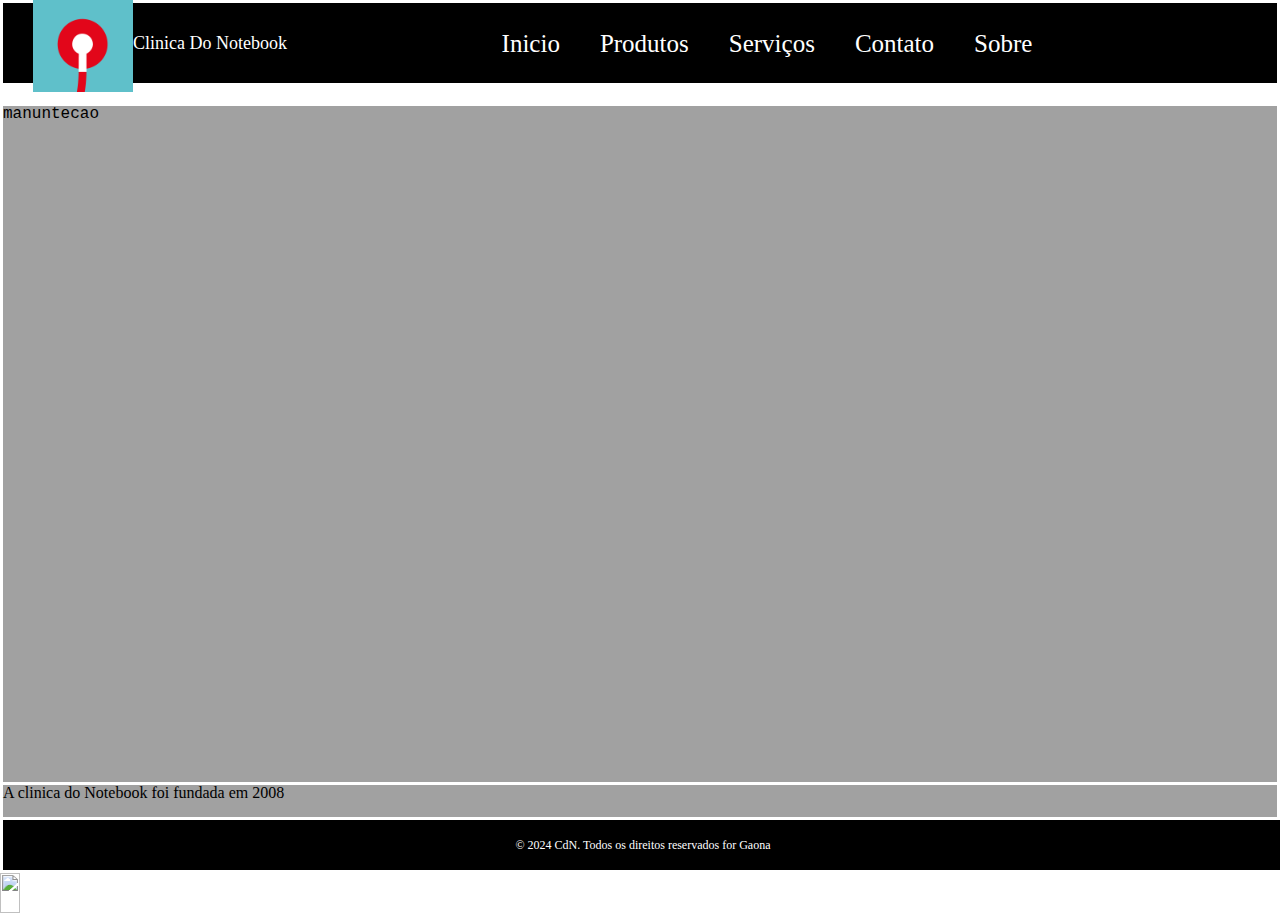
==== index.html @ 81cb4426 "colado" ====
<!DOCTYPE html>
<html lang="pt-br">
<head>
    <meta charset="UTF-8">
    <title>Document</title>
    
    <link rel="stylesheet" href="css/reset.css">
    <link rel="stylesheet" href="css/style.css">
    <link rel="stylesheet" href="css/media-responsivo.css">
    <link rel="stylesheet" href="css/menu-header.css">
    
    <link rel="stylesheet" href="https://cdnjs.cloudflare.com/ajax/libs/font-awesome/5.15.4/css/all.min.css">

    <link rel="shortcut icon" href="favicon.ico">
</head>
<body>
    <header>
        <div id="menu-logo">
            <div style="width: 100px;">
                <img src="logo.png" alt="logo" style="width: 100%;">
            </div>
        
            <div class="titulo">
                    <h1>
                        Clinica Do Notebook
                    </h1>
            </div>
        
            
        
            <nav>
                <input type="checkbox" id="check">
                <label for="check" class="botao-menu">
                    <i class="fa fa-bars"></i>
                </label>

                <ul>
                    <li>
                        <a href="home">Inicio</a>
                    </li>
                    <li>
                        <a href="produtos">Produtos</a>
                    </li>
                    <li>
                        <a href="servicos">Serviços</a>
                    </li>
                    <li>
                        <a href="contato">Contato</a>
                    </li>
                    <li>
                        <a href="sobre">Sobre</a>
                    </li>
                </ul>
            </nav>
        </div>
    </header>
    
    <main>
        <section>
            <h1>manuntecao</h1>
        </section>
    </main>
    
    <aside>
        <section id="sobre">
            <div id="conteudo">
                <label id="texto-sobre">A clinica do Notebook foi fundada em 2008</label>
                <br> <br>
            </div>
        </section>
    </aside>
    
    <footer>
        
        <label>© 2024 CdN. Todos os direitos reservados for Gaona</label>
    </footer>
    
    <a href="https://wa.me/554498682964?text=Olá vim pelo site">
        <img src="assets/whatsapp (2).png" width="40px" height="40px" id="whats">
    </a>
    <script src="js/script.js"></script>
</body>
</html>
---- css/style.css ----
@import url('https://fonts.googleapis.com/css2?family=Poppins&display=swap');


:root{
    --cor-background: #a1a1a1;
}

* {
    margin: 0;
    padding: 0;
    box-sizing: border-box;
    text-decoration: none;
    color: inherit;
    font-family: 'Courier New', Courier, monospace;
}

html{
    scroll-behavior: smooth;
}

main, aside, footer {
    display: flex;
    flex-wrap: wrap;
    margin: 3px;
    background: var(--cor-background);
}

body {
    flex: 1 1 200px;
    display: block;
}

main {
    flex: 20 1 500px;
    height: calc(100vh - 224px);
}

aside {
    flex: 1 1 200px;
}

footer {
    flex: 1 1 100vw;
    background-color: black;
    width: 100%;
    height: 50px;
    display: flex;
    justify-content: center;
    align-items: center;
    color: white;
    font-size: 12px;
}
---- css/media-responsivo.css ----
@media only screen and (max-widht: 923px){
    main{
        height: calc(100vh - 330px);
    }

    aside {
        flex: 1 1 100vh;
        height: 100px;
    }
}

@media only screen and (max-widht: 757px){
    nav {
        height: 100px;
    }
    main {
        height: calc(100vh - 436px);
    }
}
---- css/menu-header.css ----
header, nav{
    display: flex;
    flex-wrap: wrap;
    margin: 3px;
}

header {
    flex: 1 1 100vw;
    height: 100px;
}

/* menu hamburguer*/
input[type="checkbox"]:checked ~ ul {
    display: block;
}

/* menu-hamburguer*/

/* menu-links */
nav {
    flex: 1 1 200px;
    justify-content: center;
}

nav ul{
    display: flex;
    justify-content: space-between;
    list-style: none;
}

nav ul li{
    display: inline-block;
}

nav ul li a{
    font-size: 25px;
    padding: 0px 20px;
    text-decoration: none;
    color: white;
}

nav ul li a:hover{
    padding: 0px 20px;
    color: white;
    background-color: rgb(36, 36, 36);
}
/* menu-links*/

#menu-logo {
    display: flex;
    justify-content: space-between;
    background-color: black;
    width: 100%;
    height: 80px;
    align-items: center;
    padding-left: 30px;
    padding-right: 30px;
}

.botao-menu {
    font-size: 30px;
    color: white;
    float: right;
    line-height: 0;
    cursor: pointer;
    margin-right: 40px;
    display: none;
}

#check {
    display: none;
}

.titulo{
    color: white;
    text-align: center;
    font-size: large;
}

@media(max-width:1024px) {
    .botao-menu {
        display: block;
    }

    nav {
        position: absolute;
        right: 0;
    }

    ul {
        position: fixed;
        width: 50%;
        height: 100vh;
        background: #000000e3;
        top: 80px;
        right: -100%;
        text-align: center;
        transition: all 0.5s;
        flex-direction: column;
    }

    nav ul li {
        display: block;
        margin: 50px 0;
        line-height: 30px;
    }

    nav ul li a {
        font-size: 20px;
    }

    #check:checked ~ ul {
        right: 0;
        display: block;
        transition: 0.5s;
    }
}
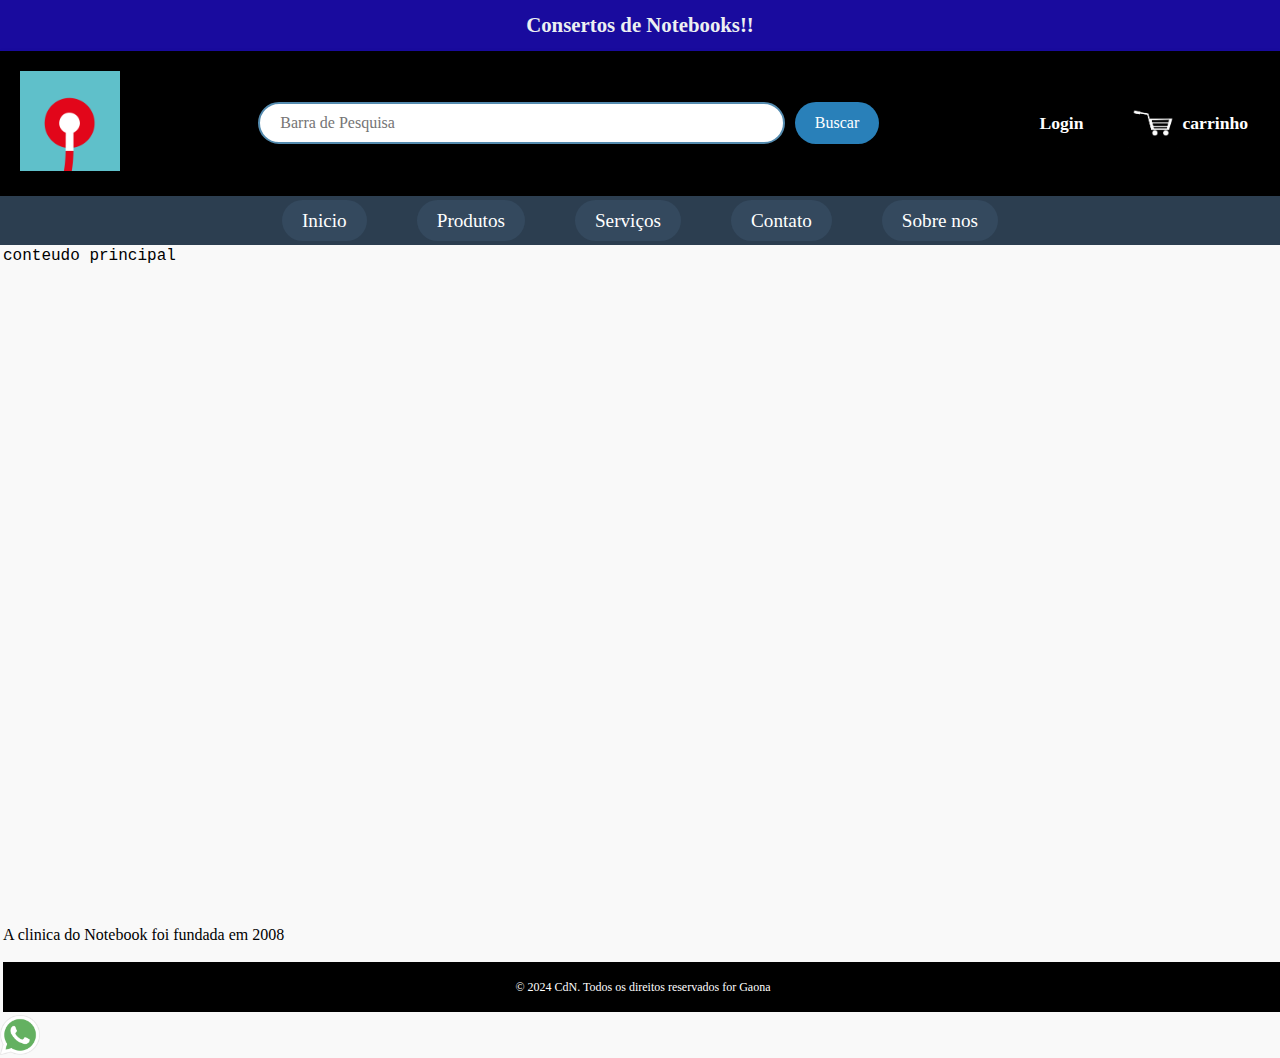
==== commit 46bac8f2: "copiado2" ====
--- a/index.html
+++ b/index.html
@@ -6,18 +6,66 @@
     
     <link rel="stylesheet" href="css/reset.css">
     <link rel="stylesheet" href="css/style.css">
+    <link rel="stylesheet" href="css/header.css">
     <link rel="stylesheet" href="css/media-responsivo.css">
-    <link rel="stylesheet" href="css/menu-header.css">
-    
+
+
     <link rel="stylesheet" href="https://cdnjs.cloudflare.com/ajax/libs/font-awesome/5.15.4/css/all.min.css">
 
     <link rel="shortcut icon" href="favicon.ico">
 </head>
 <body>
-    <header>
+    <div class="top-bar">
+        <h1>Consertos de Notebooks!!</h1>
+    </div>
+    
+    <header class="main-header">
+        <div class="logo">
+            <a href="#inicio">
+                <img src="images/logo.png" alt="logo">
+                
+            </a>
+            </div>
+
+        <div class="search-bar">
+            <input type="text" placeholder="Barra de Pesquisa">
+            <button type="submit">Buscar</button>
+        </div>
+
+        <div class="header-icons">
+            <a href="#login" class="login">Login</a>
+            <a href="#carrinho" class="cart">
+                <img src="images/carrinho.png" alt="carrinho">
+                <span>carrinho</span>
+            </a>
+        </div>
+
+        <div class="hamburger-menu" id="hamburger-menu">
+            <span></span>
+            <span></span>
+            <span></span>
+        </div>
+    </header>
+
+    <nav class="navbar">
+        <input type="checkbox" id="check">
+        <label for="check" class="botao-menu">
+            <i class="fa fa-bars"></i>
+        </label>
+        <ul>
+            <li><a href="#inicio">Inicio</a></li>
+            <li><a href="#produtos">Produtos</a></li>
+            <li><a href="#servicos">Serviços</a></li>
+            <li><a href="#contato">Contato</a></li>
+            <li><a href="#sobre">Sobre nos</a></li>
+        </ul>
+
+    </nav>
+
+        <!--a
         <div id="menu-logo">
             <div style="width: 100px;">
-                <img src="logo.png" alt="logo" style="width: 100%;">
+                <img src="images/logo.png" alt="logo" style="width: 100%;">
             </div>
         
             <div class="titulo">
@@ -53,12 +101,13 @@
                 </ul>
             </nav>
         </div>
-    </header>
+        -->
+
     
     <main>
-        <section>
-            <h1>manuntecao</h1>
-        </section>
+        <div class="conteudo">
+            <p>conteudo principal</p>
+        </div>
     </main>
     
     <aside>
@@ -75,9 +124,28 @@
         <label>© 2024 CdN. Todos os direitos reservados for Gaona</label>
     </footer>
     
-    <a href="https://wa.me/554498682964?text=Olá vim pelo site">
-        <img src="assets/whatsapp (2).png" width="40px" height="40px" id="whats">
-    </a>
+
+    
+
+        <!--começo-do-whatsap-->
+    <style>
+        .whatsapp {
+            position: fixed;
+            bottom: 3%;
+            right: 1%;
+            padding: 10px;
+            z-index: 10000000;
+        }
+    </style>
+    <div>
+        <a href="https://wa.me/554498682964?text=Olá, Clinica Do Notebook" target="_blank">
+            <img src="images/whatsapp.png" width="40px" height="40px" id="whatsapp">
+        </a>
+    </div>
+        <!--fim-do-whatsap-->
+
+
+
     <script src="js/script.js"></script>
 </body>
 </html>--- a/css/style.css
+++ b/css/style.css
@@ -2,7 +2,7 @@
 
 
 :root{
-    --cor-background: #a1a1a1;
+    --cor-background: #ffffff00;
 }
 
 * {
@@ -28,6 +28,7 @@
 body {
     flex: 1 1 200px;
     display: block;
+    background-color: #f9f9f9;
 }
 
 main {
--- a/css/header.css
+++ b/css/header.css
@@ -0,0 +1,192 @@
+:root{
+    --azul-marinho:#62b1e6;
+    --cor-topbar: #190b9e;
+    --cor-header:#000000;
+}
+
+
+/*barra superior*/
+
+.top-bar{
+    background-color: var(--cor-topbar);
+    color: #ecf0f1;
+    text-align: center;
+    padding: 15px 0;
+    font-size: 1.3rem;
+    font-weight: bold;
+}
+/*barra superior*/
+
+/*imagens*/
+
+.cart img{
+    width: 50px;
+    height: 50px;
+    margin-right: 5px;
+}
+
+.logo img{
+    width: 100px;
+    height: 100px;
+    margin-right: 10px;
+}
+/*imagens*/
+
+
+/*header principal*/
+
+.main-header{
+    display: flex;
+    align-items: center;
+    padding: 20px;
+    background-color: var(--cor-header);
+    justify-content: space-between;
+    box-shadow: 0px 4px 8px rgba(0,0,0,0.1);
+}
+
+.logo{
+    display: flex;
+    align-items: center;
+    font-size: 1.7rem;
+    font-weight: bold;
+    color: #2c3e50;
+}
+
+
+
+.search-bar{
+    flex: 1;
+    display: flex;
+    justify-content: center;
+}
+
+.search-bar input{
+    padding: 10px;
+    border: 2px solid #548baf;
+    border-radius: 25px;
+    padding-left: 20px;
+    width: 60%;
+}
+
+.search-bar input:focus{
+    border-color:var(--azul-marinho);
+}
+
+.search-bar button{
+    padding: 10px 20px;
+    border: none;
+    border-radius: 25px;
+    margin-left: 10px;
+    color: white;
+    background-color: #2980b9;
+    cursor: pointer;
+    transition: background-color 0.3s ease;
+}
+
+.search-bar button:hover{
+    background-color: #3498db;
+}
+
+.header-icons{
+    display: flex;
+    align-items: center;
+}
+
+.login, .cart{
+    display:flex;
+    align-items: center;
+    color: #ffffff;
+    text-decoration: none;
+    font-size: 1.1rem;
+    font-weight: bold;
+    margin-left: 20px;
+    padding: 10px;
+    border: 2px solid transparent;
+    transition: border-color 0.3s ease, color 0.3s ease;
+}
+
+.login:hover, .cart:hover{
+    border-color: #2980b9;
+    color: #2980b9;
+}
+
+/*header principal*/
+
+
+/*navbars*/
+.navbar{
+    background-color: #2c3e50;
+    padding: 15px;
+}
+
+.navbar ul{
+    display: flex;
+    justify-content: center;
+    list-style: none;
+    gap: 50px;
+}
+
+.navbar ul li{
+    font-size: 1.2rem;
+}
+
+.navbar ul li a{
+    color: white;
+    text-decoration: none;
+    padding: 10px 20px;
+    border-radius: 25px;
+    background-color: #34495e;
+    transition: background-color 0.3 ease;
+}
+
+.navbar ul li a:hover{
+    background-color: var(--azul-marinho);
+}
+
+/*menu*/
+/* menu hamburguer*/
+input[type="checkbox"]:checked ~ ul {
+    display: block;
+}
+
+.hamburger-menu {
+    display: none;
+    flex-direction: column;
+    justify-content: space-between;
+    width: 30px;
+    height: 20px;
+    cursor: pointer;
+}
+
+.hamburger-menu span{
+    display: block;
+    height: 3px;
+    background-color: #2c3e50;
+    border-radius: 5px;
+}
+
+#menu-logo {
+    display: flex;
+    justify-content: space-between;
+    background-color: black;
+    width: 100%;
+    height: 80px;
+    align-items: center;
+    padding-left: 30px;
+    padding-right: 30px;
+}
+
+.botao-menu {
+    font-size: 30px;
+    color: white;
+    float: right;
+    line-height: 0;
+    cursor: pointer;
+    margin-right: 40px;
+    display: none;
+}
+
+#check {
+    display: none;
+}
+/*menu*/--- a/css/media-responsivo.css
+++ b/css/media-responsivo.css
@@ -1,19 +1,35 @@
-@media only screen and (max-widht: 923px){
-    main{
-        height: calc(100vh - 330px);
+@media (max-width: 768px) {
+    .main-header {
+        flex-direction: column;
+        align-items: flex-start;
     }
 
-    aside {
-        flex: 1 1 100vh;
-        height: 100px;
+    .search-bar {
+        width: 100%;
+        margin-top: 10px;
     }
-}
 
-@media only screen and (max-widht: 757px){
-    nav {
-        height: 100px;
+    .search-bar input {
+        width: 80%;
     }
-    main {
-        height: calc(100vh - 436px);
+
+    .navbar {
+        display: none;
+    }
+
+    .navbar.active {
+        display: block;
+        padding: 10px;
+        background-color: #2c3e50;
+    }
+
+    .navbar ul {
+        flex-direction: column;
+        gap: 20px;
+    }
+
+    .hamburger-menu {
+        display: flex;
+        margin-left: auto;
     }
 }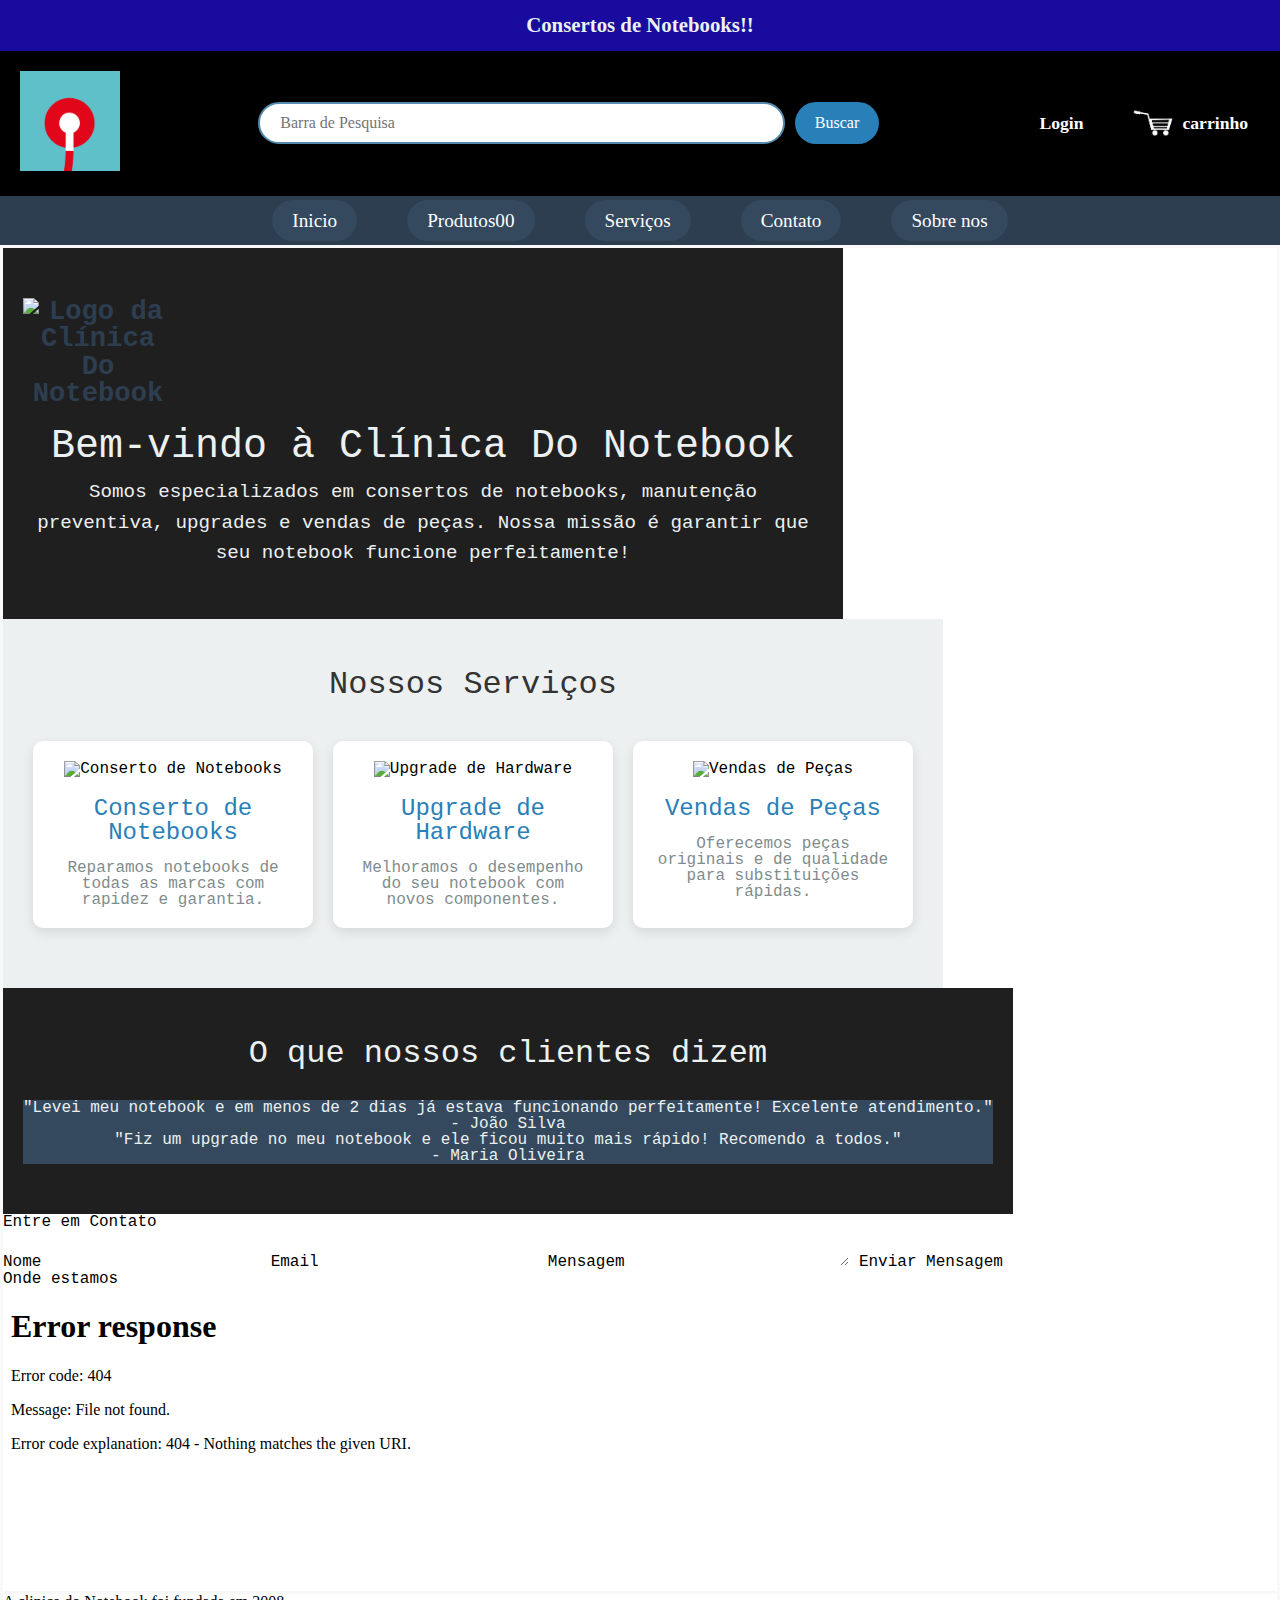
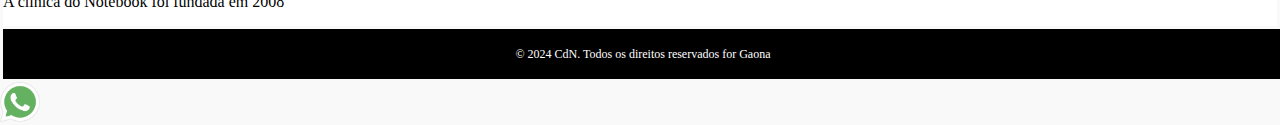
==== commit c481df1a: "main" ====
--- a/index.html
+++ b/index.html
@@ -7,6 +7,7 @@
     <link rel="stylesheet" href="css/reset.css">
     <link rel="stylesheet" href="css/style.css">
     <link rel="stylesheet" href="css/header.css">
+    <link rel="stylesheet" href="css/main.css">
     <link rel="stylesheet" href="css/media-responsivo.css">
 
 
@@ -54,61 +55,101 @@
         </label>
         <ul>
             <li><a href="#inicio">Inicio</a></li>
-            <li><a href="#produtos">Produtos</a></li>
+            <li><a href="#produtos">Produtos00</a></li>
             <li><a href="#servicos">Serviços</a></li>
             <li><a href="#contato">Contato</a></li>
             <li><a href="#sobre">Sobre nos</a></li>
         </ul>
 
     </nav>
-
-        <!--a
-        <div id="menu-logo">
-            <div style="width: 100px;">
-                <img src="images/logo.png" alt="logo" style="width: 100%;">
-            </div>
-        
-            <div class="titulo">
-                    <h1>
-                        Clinica Do Notebook
-                    </h1>
-            </div>
-        
-            
-        
-            <nav>
-                <input type="checkbox" id="check">
-                <label for="check" class="botao-menu">
-                    <i class="fa fa-bars"></i>
-                </label>
-
-                <ul>
-                    <li>
-                        <a href="home">Inicio</a>
-                    </li>
-                    <li>
-                        <a href="produtos">Produtos</a>
-                    </li>
-                    <li>
-                        <a href="servicos">Serviços</a>
-                    </li>
-                    <li>
-                        <a href="contato">Contato</a>
-                    </li>
-                    <li>
-                        <a href="sobre">Sobre</a>
-                    </li>
-                </ul>
-            </nav>
-        </div>
-        -->
-
+    
+    
+    
+    
     
     <main>
-        <div class="conteudo">
-            <p>conteudo principal</p>
-        </div>
+        <!-- Seção de Apresentação -->
+        <section id="apresentacao">
+            <div class="logo">
+                <img src="images/logo-grande.png" alt="Logo da Clínica Do Notebook">
+            </div>
+            <div class="texto-apresentacao">
+                <h1>Bem-vindo à Clínica Do Notebook</h1>
+                <p>
+                    Somos especializados em consertos de notebooks, manutenção preventiva, upgrades e vendas de peças. 
+                    Nossa missão é garantir que seu notebook funcione perfeitamente!
+                </p>
+            </div>
+        </section>
+    
+        <!-- Seção de Serviços -->
+        <section id="servicos">
+            <h2>Nossos Serviços</h2>
+            <div class="servicos-container">
+                <div class="servico-item">
+                    <img src="images/conserto.png" alt="Conserto de Notebooks">
+                    <h3>Conserto de Notebooks</h3>
+                    <p>Reparamos notebooks de todas as marcas com rapidez e garantia.</p>
+                </div>
+                <div class="servico-item">
+                    <img src="images/upgrade.png" alt="Upgrade de Hardware">
+                    <h3>Upgrade de Hardware</h3>
+                    <p>Melhoramos o desempenho do seu notebook com novos componentes.</p>
+                </div>
+                <div class="servico-item">
+                    <img src="images/vendas.png" alt="Vendas de Peças">
+                    <h3>Vendas de Peças</h3>
+                    <p>Oferecemos peças originais e de qualidade para substituições rápidas.</p>
+                </div>
+            </div>
+        </section>
+    
+        <!-- Seção de Depoimentos -->
+        <section id="depoimentos">
+            <h2>O que nossos clientes dizem</h2>
+            <div class="depoimento">
+                <p>"Levei meu notebook e em menos de 2 dias já estava funcionando perfeitamente! Excelente atendimento."</p>
+                <span>- João Silva</span>
+            </div>
+            <div class="depoimento">
+                <p>"Fiz um upgrade no meu notebook e ele ficou muito mais rápido! Recomendo a todos."</p>
+                <span>- Maria Oliveira</span>
+            </div>
+        </section>
+    
+        <!-- Seção de Contato -->
+        <section id="contato">
+            <h2>Entre em Contato</h2>
+            <form action="#" method="POST">
+                <label for="nome">Nome</label>
+                <input type="text" id="nome" name="nome" required>
+    
+                <label for="email">Email</label>
+                <input type="email" id="email" name="email" required>
+    
+                <label for="mensagem">Mensagem</label>
+                <textarea id="mensagem" name="mensagem" required></textarea>
+    
+                <button type="submit">Enviar Mensagem</button>
+            </form>
+            <div class="localizacao">
+                <h3>Onde estamos</h3>
+                <iframe src="link-do-mapa" width="100%" height="300px"></iframe>
+            </div>
+        </section>
     </main>
+    
+    
+    
+    
+    
+    
+    
+    
+    
+    
+    
+    
     
     <aside>
         <section id="sobre">
@@ -118,7 +159,6 @@
             </div>
         </section>
     </aside>
-    
     <footer>
         
         <label>© 2024 CdN. Todos os direitos reservados for Gaona</label>
@@ -129,7 +169,7 @@
 
         <!--começo-do-whatsap-->
     <style>
-        .whatsapp {
+        .whatsapp img{
             position: fixed;
             bottom: 3%;
             right: 1%;
--- a/css/style.css
+++ b/css/style.css
@@ -2,7 +2,7 @@
 
 
 :root{
-    --cor-background: #ffffff00;
+    --cor-background: #ffffff;
 }
 
 * {
@@ -31,7 +31,7 @@
     background-color: #f9f9f9;
 }
 
-main {
+/*main {
     flex: 20 1 500px;
     height: calc(100vh - 224px);
 }
@@ -39,9 +39,8 @@
 aside {
     flex: 1 1 200px;
 }
-
+*/
 footer {
-    flex: 1 1 100vw;
     background-color: black;
     width: 100%;
     height: 50px;
--- a/css/main.css
+++ b/css/main.css
@@ -0,0 +1,93 @@
+/* Seção de Apresentação */
+#apresentacao {
+    background-color: #1f1f1f;
+    color: #ecf0f1;
+    text-align: center;
+    padding: 50px 20px;
+}
+
+#apresentacao .logo img {
+    width: 150px;
+    height: auto;
+    margin-bottom: 20px;
+}
+
+#apresentacao h1 {
+    font-size: 2.5rem;
+    margin-bottom: 10px;
+}
+
+#apresentacao p {
+    font-size: 1.2rem;
+    margin-top: 0;
+    max-width: 800px;
+    margin: 0 auto;
+    line-height: 1.6;
+}
+
+/* Seção de Serviços */
+#servicos {
+    background-color: #ecf0f1;
+    padding: 50px 20px;
+    text-align: center;
+}
+
+#servicos h2 {
+    font-size: 2rem;
+    margin-bottom: 30px;
+    color: #333;
+}
+
+.servicos-container {
+    display: flex;
+    justify-content: space-around;
+    flex-wrap: wrap;
+}
+
+.servico-item {
+    background-color: #ffffff;
+    border-radius: 10px;
+    box-shadow: 0px 4px 12px rgba(0,0,0,0.1);
+    width: 280px;
+    padding: 20px;
+    margin: 10px;
+    transition: transform 0.3s ease;
+}
+
+.servico-item img {
+    width: 60px;
+    height: 60px;
+    margin-bottom: 20px;
+}
+
+.servico-item h3 {
+    font-size: 1.5rem;
+    margin-bottom: 15px;
+    color: #2980b9;
+}
+
+.servico-item p {
+    font-size: 1rem;
+    color: #7f8c8d;
+}
+
+.servico-item:hover {
+    transform: translateY(-10px);
+}
+
+/* Seção de Depoimentos */
+#depoimentos {
+    background-color: #1f1f1f;
+    color: #ecf0f1;
+    padding: 50px 20px;
+    text-align: center;
+}
+
+#depoimentos h2 {
+    font-size: 2rem;
+    margin-bottom: 30px;
+}
+
+.depoimento {
+    background-color: #34495e;
+}
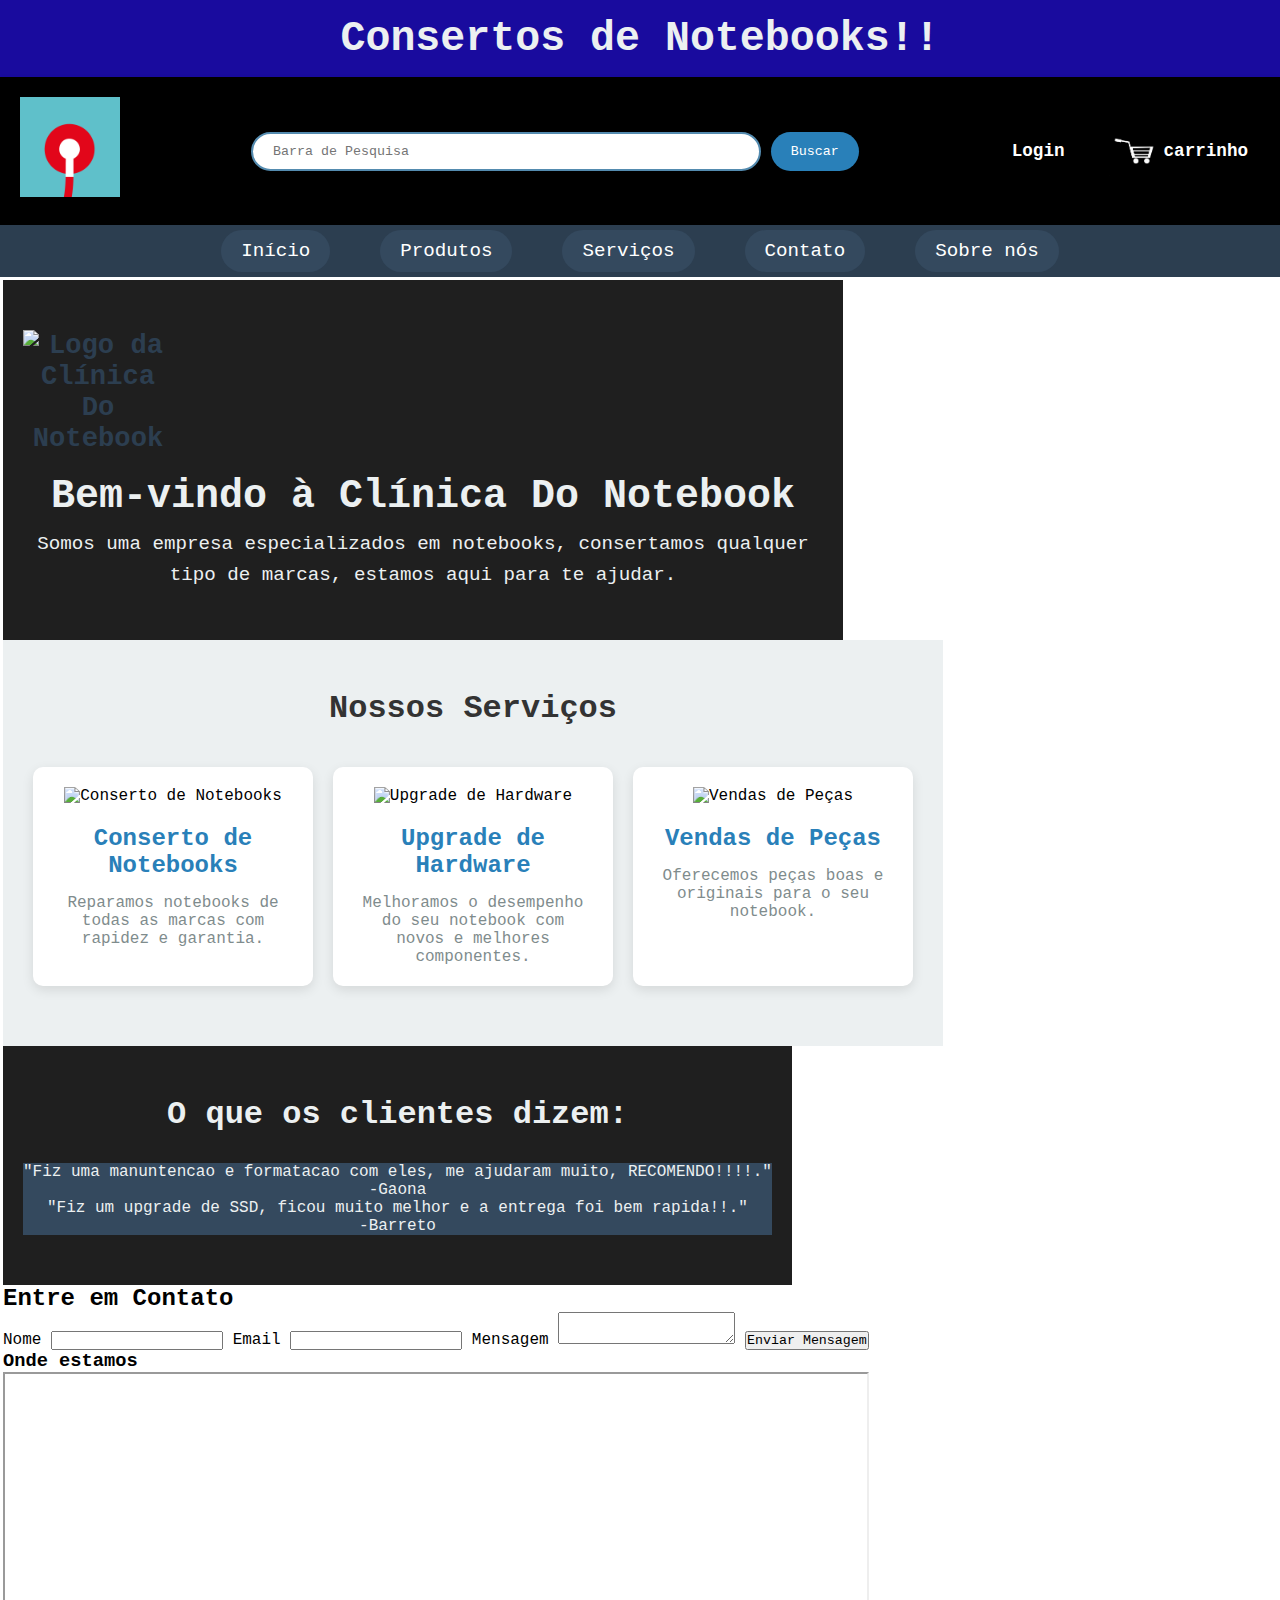
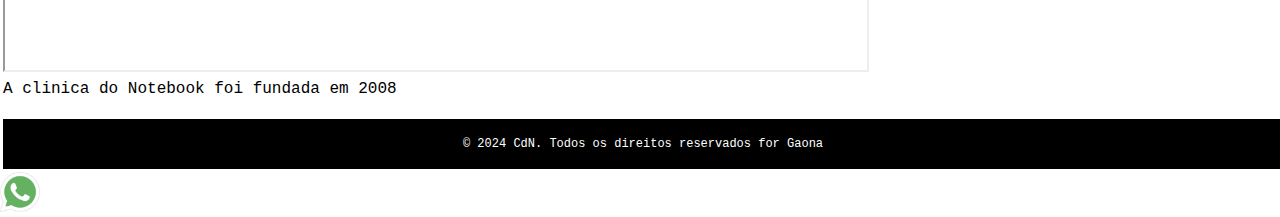
==== commit 88063e6b: "resolvido1" ====
--- a/index.html
+++ b/index.html
@@ -4,7 +4,7 @@
     <meta charset="UTF-8">
     <title>Document</title>
     
-    <link rel="stylesheet" href="css/reset.css">
+    <!--<link rel="stylesheet" href="css/reset.css">-->
     <link rel="stylesheet" href="css/style.css">
     <link rel="stylesheet" href="css/header.css">
     <link rel="stylesheet" href="css/main.css">
@@ -54,11 +54,11 @@
             <i class="fa fa-bars"></i>
         </label>
         <ul>
-            <li><a href="#inicio">Inicio</a></li>
-            <li><a href="#produtos">Produtos00</a></li>
+            <li><a href="#inicio">Início</a></li>
+            <li><a href="#produtos">Produtos</a></li>
             <li><a href="#servicos">Serviços</a></li>
             <li><a href="#contato">Contato</a></li>
-            <li><a href="#sobre">Sobre nos</a></li>
+            <li><a href="#sobre">Sobre nós</a></li>
         </ul>
 
     </nav>
@@ -75,9 +75,7 @@
             </div>
             <div class="texto-apresentacao">
                 <h1>Bem-vindo à Clínica Do Notebook</h1>
-                <p>
-                    Somos especializados em consertos de notebooks, manutenção preventiva, upgrades e vendas de peças. 
-                    Nossa missão é garantir que seu notebook funcione perfeitamente!
+                <p>Somos uma empresa especializados em notebooks, consertamos qualquer tipo de marcas, estamos aqui para te ajudar.
                 </p>
             </div>
         </section>
@@ -94,26 +92,26 @@
                 <div class="servico-item">
                     <img src="images/upgrade.png" alt="Upgrade de Hardware">
                     <h3>Upgrade de Hardware</h3>
-                    <p>Melhoramos o desempenho do seu notebook com novos componentes.</p>
+                    <p>Melhoramos o desempenho do seu notebook com novos e melhores componentes.</p>
                 </div>
                 <div class="servico-item">
                     <img src="images/vendas.png" alt="Vendas de Peças">
                     <h3>Vendas de Peças</h3>
-                    <p>Oferecemos peças originais e de qualidade para substituições rápidas.</p>
+                    <p>Oferecemos peças boas e originais para o seu notebook.</p>
                 </div>
             </div>
         </section>
     
         <!-- Seção de Depoimentos -->
         <section id="depoimentos">
-            <h2>O que nossos clientes dizem</h2>
+            <h2>O que os clientes dizem:</h2>
             <div class="depoimento">
-                <p>"Levei meu notebook e em menos de 2 dias já estava funcionando perfeitamente! Excelente atendimento."</p>
-                <span>- João Silva</span>
+                <p>"Fiz uma manuntencao e formatacao com eles, me ajudaram muito, RECOMENDO!!!!."</p>
+                <span>-Gaona</span>
             </div>
             <div class="depoimento">
-                <p>"Fiz um upgrade no meu notebook e ele ficou muito mais rápido! Recomendo a todos."</p>
-                <span>- Maria Oliveira</span>
+                <p>"Fiz um upgrade de SSD, ficou muito melhor e a entrega foi bem rapida!!."</p>
+                <span>-Barreto</span>
             </div>
         </section>
     
@@ -134,7 +132,7 @@
             </form>
             <div class="localizacao">
                 <h3>Onde estamos</h3>
-                <iframe src="link-do-mapa" width="100%" height="300px"></iframe>
+                <iframe src="https://www.google.com/maps/place/Clinica+do+Notebook/@-24.0475613,-52.3802292,17.75z/data=!4m6!3m5!1s0x94ed753e125a5e67:0xe887b71cb543179d!8m2!3d-24.0475156!4d-52.3794284!16s%2Fg%2F1pzsltlgl?entry=ttu&g_ep=EgoyMDI0MDkyMi4wIKXMDSoASAFQAw%3D%3D" width="100%" height="300px"></iframe>
             </div>
         </section>
     </main>
--- a/css/style.css
+++ b/css/style.css
@@ -25,13 +25,13 @@
     background: var(--cor-background);
 }
 
-body {
+/*body {
     flex: 1 1 200px;
     display: block;
     background-color: #f9f9f9;
 }
 
-/*main {
+main {
     flex: 20 1 500px;
     height: calc(100vh - 224px);
 }
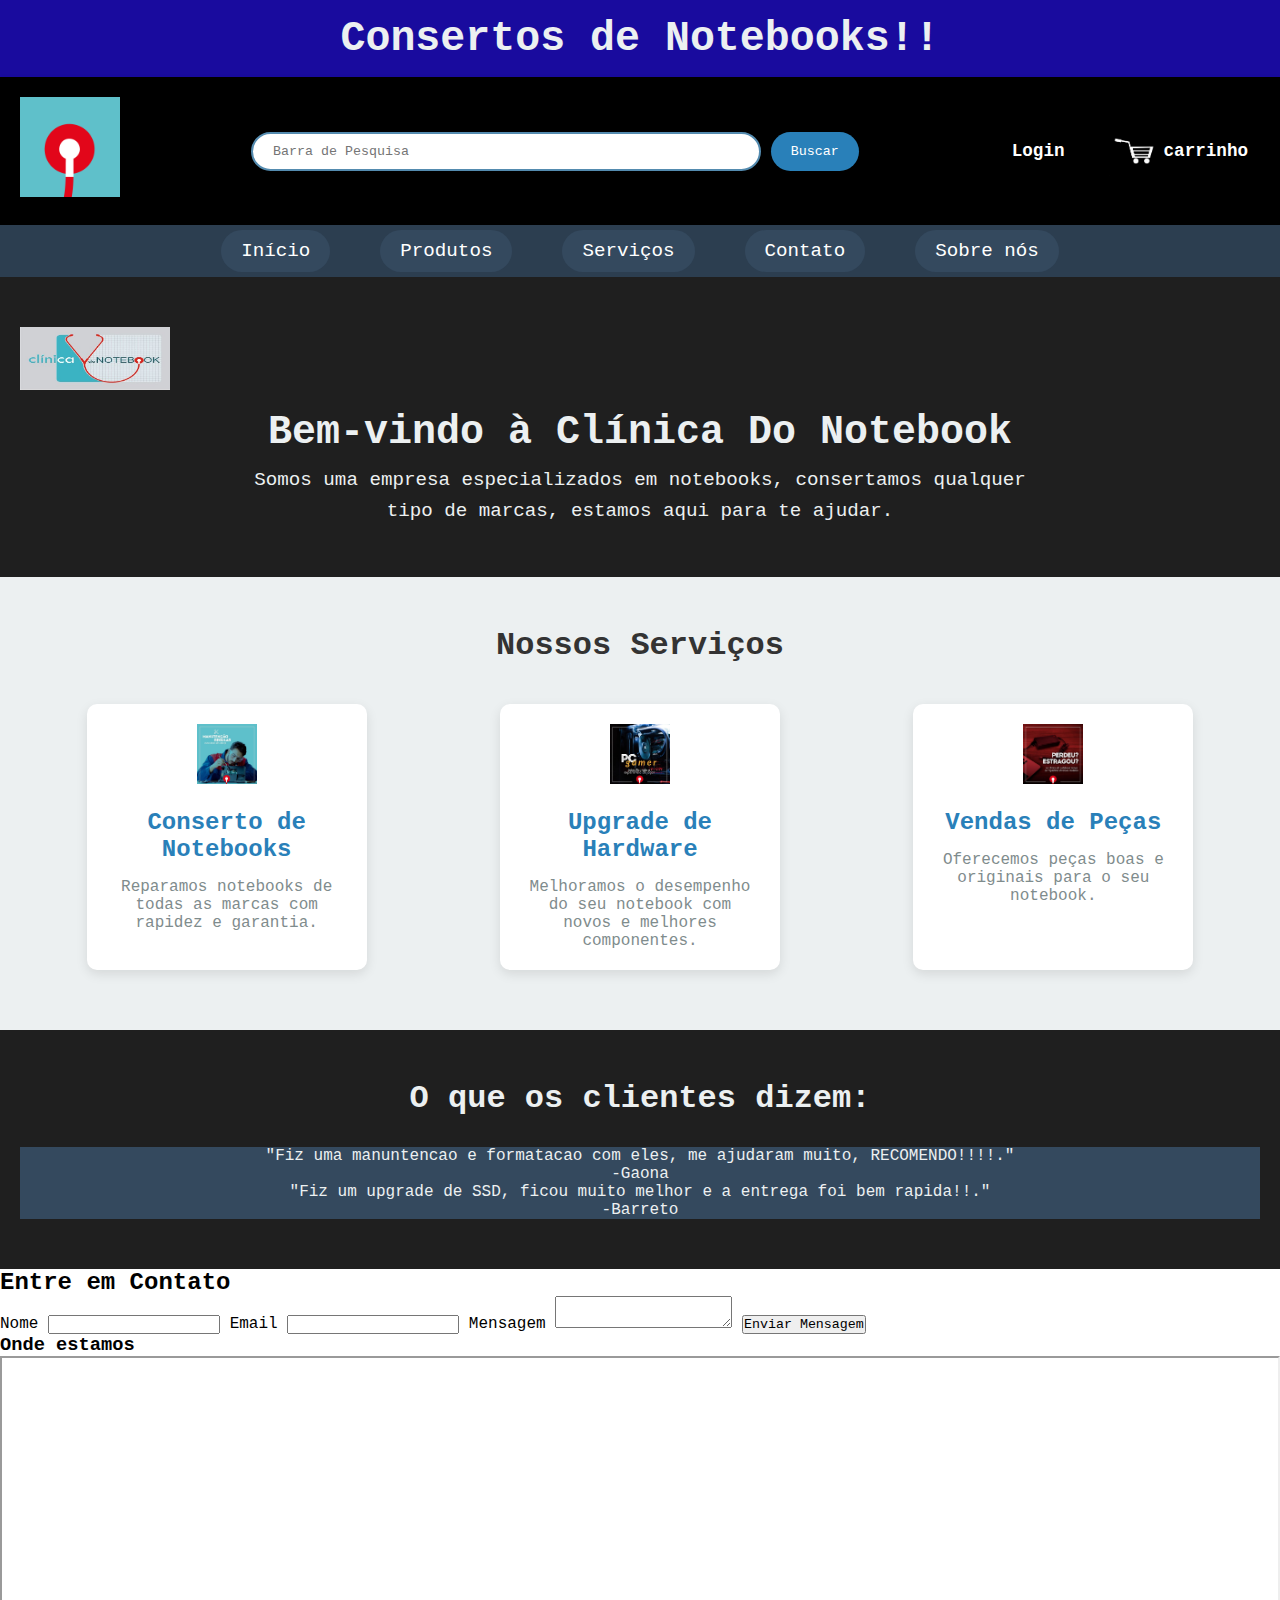
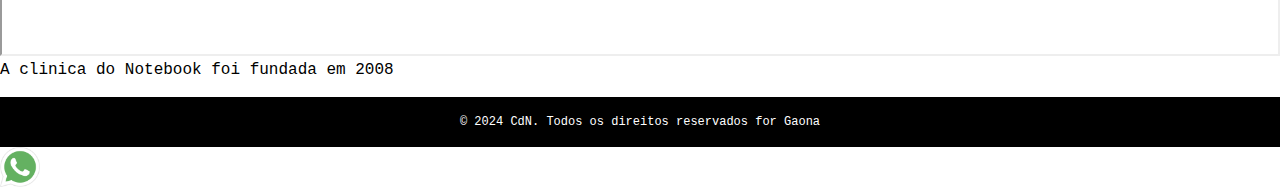
==== commit 48408cc8: "imagens" ====
--- a/index.html
+++ b/index.html
@@ -71,7 +71,7 @@
         <!-- Seção de Apresentação -->
         <section id="apresentacao">
             <div class="logo">
-                <img src="images/logo-grande.png" alt="Logo da Clínica Do Notebook">
+                <img src="images/logo2.png" alt="Logo da Clínica Do Notebook">
             </div>
             <div class="texto-apresentacao">
                 <h1>Bem-vindo à Clínica Do Notebook</h1>
@@ -85,17 +85,17 @@
             <h2>Nossos Serviços</h2>
             <div class="servicos-container">
                 <div class="servico-item">
-                    <img src="images/conserto.png" alt="Conserto de Notebooks">
+                    <img src="images/manuntencao.png" alt="Conserto de Notebooks">
                     <h3>Conserto de Notebooks</h3>
                     <p>Reparamos notebooks de todas as marcas com rapidez e garantia.</p>
                 </div>
                 <div class="servico-item">
-                    <img src="images/upgrade.png" alt="Upgrade de Hardware">
+                    <img src="images/pcgamer.png" alt="Upgrade de Hardware">
                     <h3>Upgrade de Hardware</h3>
                     <p>Melhoramos o desempenho do seu notebook com novos e melhores componentes.</p>
                 </div>
                 <div class="servico-item">
-                    <img src="images/vendas.png" alt="Vendas de Peças">
+                    <img src="images/fontes.png" alt="Vendas de Peças">
                     <h3>Vendas de Peças</h3>
                     <p>Oferecemos peças boas e originais para o seu notebook.</p>
                 </div>
--- a/css/style.css
+++ b/css/style.css
@@ -18,14 +18,14 @@
     scroll-behavior: smooth;
 }
 
-main, aside, footer {
+/*main, aside, footer {
     display: flex;
     flex-wrap: wrap;
     margin: 3px;
     background: var(--cor-background);
 }
 
-/*body {
+body {
     flex: 1 1 200px;
     display: block;
     background-color: #f9f9f9;
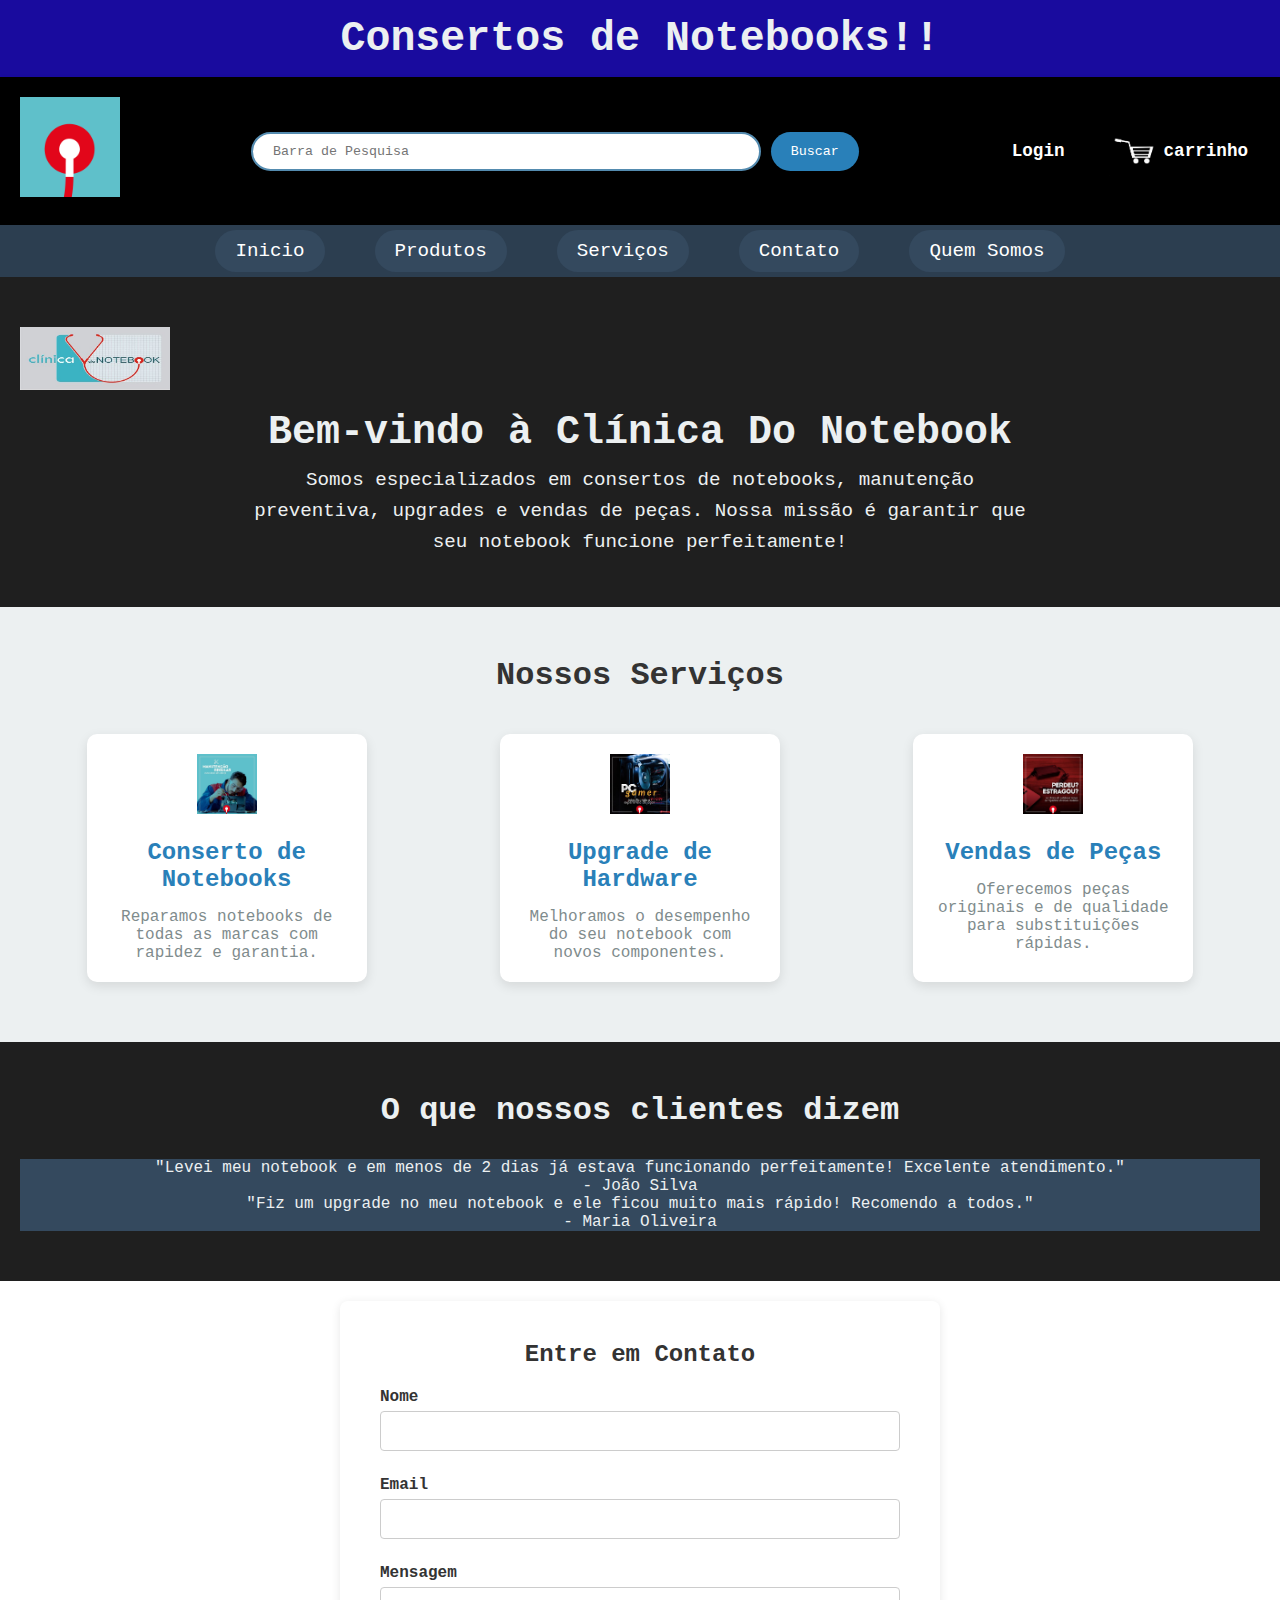
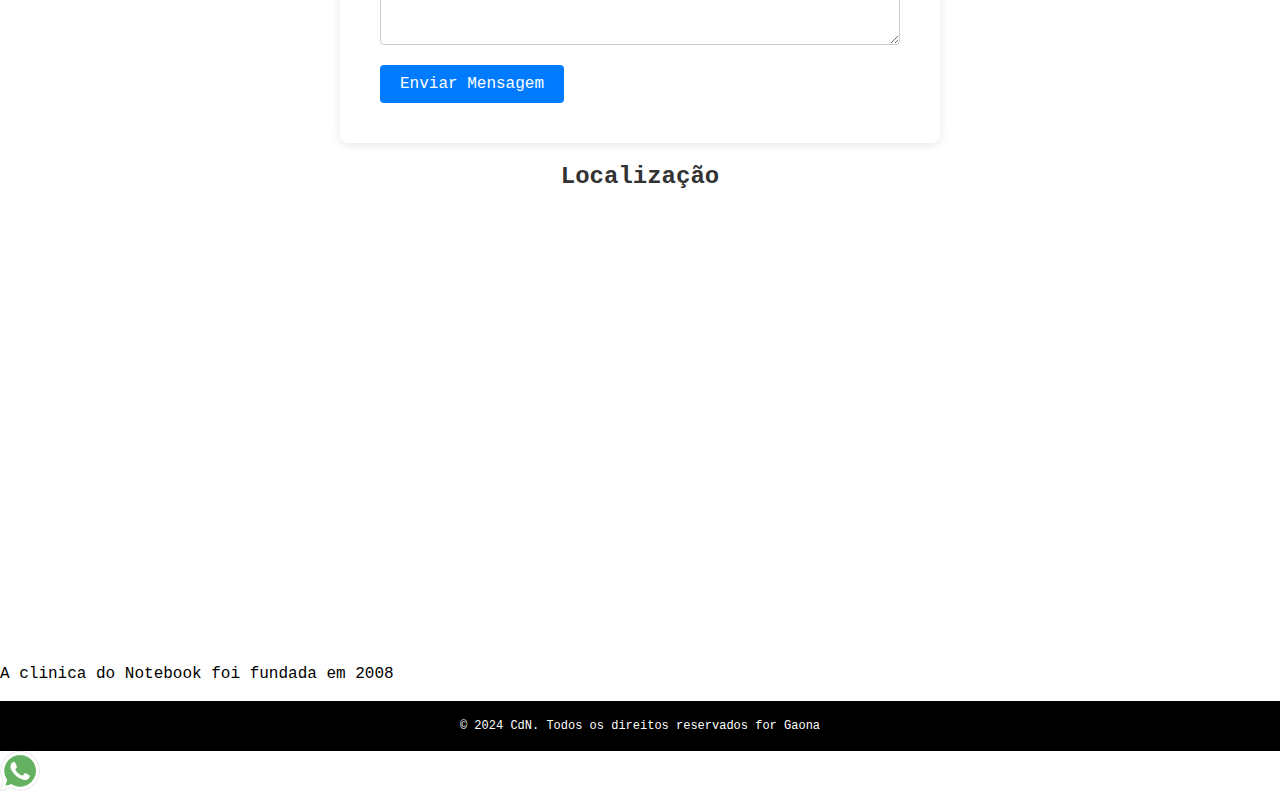
==== commit f321eb10: "att" ====
--- a/index.html
+++ b/index.html
@@ -54,11 +54,11 @@
             <i class="fa fa-bars"></i>
         </label>
         <ul>
-            <li><a href="#inicio">Início</a></li>
+            <li><a href="#inicio">Inicio</a></li>
             <li><a href="#produtos">Produtos</a></li>
             <li><a href="#servicos">Serviços</a></li>
             <li><a href="#contato">Contato</a></li>
-            <li><a href="#sobre">Sobre nós</a></li>
+            <li><a href="#sobre">Quem Somos</a></li>
         </ul>
 
     </nav>
@@ -75,7 +75,9 @@
             </div>
             <div class="texto-apresentacao">
                 <h1>Bem-vindo à Clínica Do Notebook</h1>
-                <p>Somos uma empresa especializados em notebooks, consertamos qualquer tipo de marcas, estamos aqui para te ajudar.
+                <p>
+                    Somos especializados em consertos de notebooks, manutenção preventiva, upgrades e vendas de peças. 
+                    Nossa missão é garantir que seu notebook funcione perfeitamente!
                 </p>
             </div>
         </section>
@@ -92,26 +94,26 @@
                 <div class="servico-item">
                     <img src="images/pcgamer.png" alt="Upgrade de Hardware">
                     <h3>Upgrade de Hardware</h3>
-                    <p>Melhoramos o desempenho do seu notebook com novos e melhores componentes.</p>
+                    <p>Melhoramos o desempenho do seu notebook com novos componentes.</p>
                 </div>
                 <div class="servico-item">
                     <img src="images/fontes.png" alt="Vendas de Peças">
                     <h3>Vendas de Peças</h3>
-                    <p>Oferecemos peças boas e originais para o seu notebook.</p>
+                    <p>Oferecemos peças originais e de qualidade para substituições rápidas.</p>
                 </div>
             </div>
         </section>
     
         <!-- Seção de Depoimentos -->
         <section id="depoimentos">
-            <h2>O que os clientes dizem:</h2>
+            <h2>O que nossos clientes dizem</h2>
             <div class="depoimento">
-                <p>"Fiz uma manuntencao e formatacao com eles, me ajudaram muito, RECOMENDO!!!!."</p>
-                <span>-Gaona</span>
+                <p>"Levei meu notebook e em menos de 2 dias já estava funcionando perfeitamente! Excelente atendimento."</p>
+                <span>- João Silva</span>
             </div>
             <div class="depoimento">
-                <p>"Fiz um upgrade de SSD, ficou muito melhor e a entrega foi bem rapida!!."</p>
-                <span>-Barreto</span>
+                <p>"Fiz um upgrade no meu notebook e ele ficou muito mais rápido! Recomendo a todos."</p>
+                <span>- Maria Oliveira</span>
             </div>
         </section>
     
@@ -121,20 +123,24 @@
             <form action="#" method="POST">
                 <label for="nome">Nome</label>
                 <input type="text" id="nome" name="nome" required>
-    
+        
                 <label for="email">Email</label>
                 <input type="email" id="email" name="email" required>
-    
+        
                 <label for="mensagem">Mensagem</label>
                 <textarea id="mensagem" name="mensagem" required></textarea>
-    
+        
                 <button type="submit">Enviar Mensagem</button>
             </form>
-            <div class="localizacao">
-                <h3>Onde estamos</h3>
-                <iframe src="https://www.google.com/maps/place/Clinica+do+Notebook/@-24.0475613,-52.3802292,17.75z/data=!4m6!3m5!1s0x94ed753e125a5e67:0xe887b71cb543179d!8m2!3d-24.0475156!4d-52.3794284!16s%2Fg%2F1pzsltlgl?entry=ttu&g_ep=EgoyMDI0MDkyMi4wIKXMDSoASAFQAw%3D%3D" width="100%" height="300px"></iframe>
-            </div>
         </section>
+        
+        <div id="mapa">
+            <h2>Localização</h2>
+            <!-- Aqui você pode inserir o iframe do Google Maps ou outro conteúdo do mapa -->
+            <iframe src="https://www.google.com/maps/embed?pb=!1m18!1m12!1m3!1d31510.847430240665!2d-47.91950129999999!3d-23.6065246!2m3!1f0!2f0!3f0!3m2!1i1024!2i768!4f13.1!3m3!1m2!1s0x94b34e4a4c7e96cb%3A0x507d87b2d191b890!2sAv.%20Alfredo%20P.%20Santos%2C%20s%2F%20n%C2%BA%2C%20Jardim%20Bom%20Clima%2C%20Itu%20-%20SP%2C%20Brazil!5e0!3m2!1sen!2sus!4v1633500448117!5m2!1sen!2sus" 
+                width="600" height="450" style="border:0;" allowfullscreen="" loading="lazy"></iframe>
+        </div>
+        
     </main>
     
     
--- a/css/main.css
+++ b/css/main.css
@@ -7,6 +7,7 @@
 }
 
 #apresentacao .logo img {
+    align-items: center;
     width: 150px;
     height: auto;
     margin-bottom: 20px;
@@ -91,3 +92,66 @@
 .depoimento {
     background-color: #34495e;
 }
+
+#contato {
+    background-color: #ffffff; /* Cor de fundo do formulário */
+    padding: 40px; /* Espaçamento interno */
+    border-radius: 8px; /* Bordas arredondadas */
+    max-width: 600px; /* Largura máxima da seção */
+    margin: 20px auto; /* Centraliza a seção */
+    box-shadow: 0 2px 10px rgba(0, 0, 0, 0.1); /* Sombra suave */
+}
+
+#contato h2 {
+    text-align: center; /* Centraliza o título */
+    margin-bottom: 20px; /* Espaçamento abaixo do título */
+    color: #333; /* Cor do texto */
+}
+
+#contato label {
+    display: block; /* Cada label ocupa uma linha */
+    margin: 10px 0 5px; /* Margem para espaçar os elementos */
+    font-weight: bold; /* Texto em negrito */
+    color: #333; /* Cor do texto */
+}
+
+#contato input, 
+#contato textarea {
+    width: 100%; /* Largura total do campo */
+    padding: 10px; /* Espaçamento interno */
+    border: 1px solid #ccc; /* Borda cinza */
+    border-radius: 4px; /* Bordas arredondadas */
+    margin-bottom: 15px; /* Margem abaixo dos campos */
+    font-size: 16px; /* Tamanho da fonte */
+}
+
+#contato input:focus, 
+#contato textarea:focus {
+    border-color: #007bff; /* Cor da borda ao focar */
+    outline: none; /* Remove a borda padrão */
+}
+
+#contato button {
+    background-color: #007bff; /* Cor de fundo do botão */
+    color: white; /* Cor do texto */
+    padding: 10px 20px; /* Espaçamento interno */
+    border: none; /* Remove a borda */
+    border-radius: 4px; /* Bordas arredondadas */
+    cursor: pointer; /* Cursor de ponteiro ao passar */
+    font-size: 16px; /* Tamanho da fonte */
+    transition: background-color 0.3s; /* Transição suave para a cor de fundo */
+}
+
+#contato button:hover {
+    background-color: #0056b3; /* Cor de fundo ao passar o mouse */
+}
+
+/* Estilo do mapa */
+#mapa {
+    margin: 20px auto; /* Margem em cima e embaixo */
+    text-align: center; /* Centraliza o conteúdo do mapa */
+}
+
+#mapa h2 {
+    color: #333; /* Cor do texto do título do mapa */
+}
